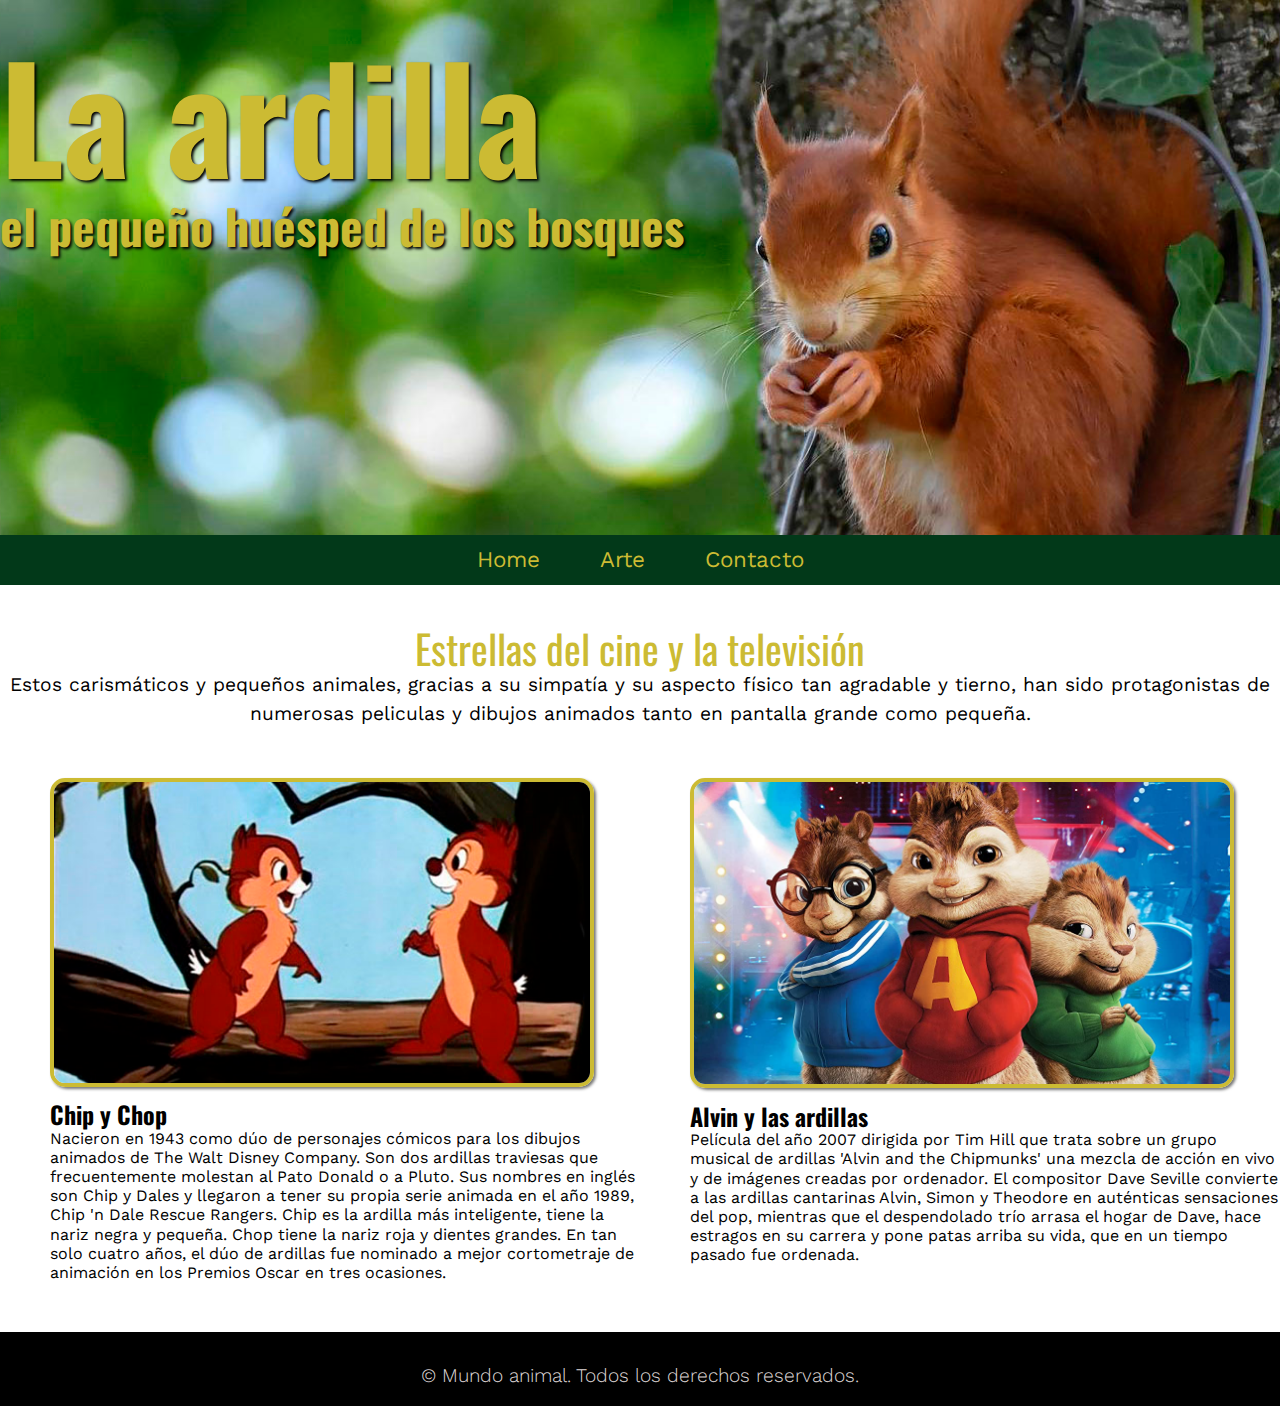
==== arte-ardilla.html @ ae0b6ac6 "añado paginas ardilla" ====
<!DOCTYPE html>
<html lang="es">
<head>
    <meta charset="UTF-8">
    <meta http-equiv="X-UA-Compatible" content="IE=edge">
    <meta name="viewport" content="width=device-width, initial-scale=1.0">
    <title>La ardilla, un animal de los bosques</title>

    <!-- Link a fuentes de google -->
    <link rel="preconnect" href="https://fonts.googleapis.com">
    <link rel="preconnect" href="https://fonts.gstatic.com" crossorigin>
    <link href="https://fonts.googleapis.com/css2?family=Open+Sans:ital,wght@0,400;0,800;1,400&family=Work+Sans:wght@300;400;600;700&display=swap" rel="stylesheet">
    <link rel="preconnect" href="https://fonts.googleapis.com">
    <link rel="preconnect" href="https://fonts.gstatic.com" crossorigin>
    <link href="https://fonts.googleapis.com/css2?family=Oswald:wght@400;600;700&display=swap" rel="stylesheet">

    <!-- reseteo de navegador -->
    <link rel="stylesheet" href="css/normalize.css">

    <!-- mis estilos css -->
    <link rel="stylesheet" href="css/estilos.css">


</head>
<body>

    <!-- Cabecera principal -->
    <header class="cabeceraPrincipal">
            <!-- Logo de cabecera principal -->
            
            <div class="cabecera anchoMaximo flex">
                <h1><span class="titulo">La ardilla</span><br> el pequeño huésped de los bosques</h1>
                
            </div>
    
            <!-- Menú de navegación -->
            <div>
                <nav class="navegacion">

                    <ul class="flex">
                        <li>
                            <a href="index.html">Home</a>
                        </li>
                        <li>
                            <a href="arte-ardilla.html">Arte</a>
                        </li>
                        <li>
                            <a href="contacto.html">Contacto</a>
                        </li>
                    </ul>
                </nav>
            </div>
    
    </header>

    <!--Contenido principal-->
    <main>

        <div class="anchoMaximo flex">
            <div class="contenidoSuperior">
                <h2>Estrellas del cine y la televisión</h2>
    
                <p>Estos carismáticos y pequeños animales, gracias a su simpatía y su aspecto físico tan agradable y tierno, han sido protagonistas de numerosas peliculas y dibujos animados tanto en pantalla grande como pequeña.
                </p>
    
            </div>

        </div>


        <section class="anchoMaximo">
            <div class="flex">
                <!-- columna 1 -->
                <div class="ancho50">
                    <img class="pelicula" src="imagenes/Chip-y-Chop.jpg" alt="">
                
                    <h3>Chip y Chop</h3>
                    <p>Nacieron en 1943 como dúo de personajes cómicos para los dibujos animados de The Walt Disney Company. Son dos ardillas traviesas que frecuentemente molestan al Pato Donald o a Pluto. Sus nombres en inglés son Chip y Dales y llegaron a tener su propia serie animada en el año 1989, Chip 'n Dale Rescue Rangers. Chip es la ardilla más inteligente, tiene la nariz negra y pequeña. Chop tiene la nariz roja y dientes grandes. En tan solo cuatro años, el dúo de ardillas fue nominado a mejor cortometraje de animación en los Premios Oscar en tres ocasiones.</p>
                </div>

                <!-- columna 2 -->
                <div class="ancho50">
                    <img class="pelicula" src="imagenes/pelicula-ardillas.jpg" alt="">
                
                    <h3>Alvin y las ardillas</h3>
                    <p>Película del año 2007 dirigida por Tim Hill que trata sobre un grupo musical de ardillas 'Alvin and the Chipmunks' una mezcla de acción en vivo y de imágenes creadas por ordenador. El compositor Dave Seville convierte a las ardillas cantarinas Alvin, Simon y Theodore en auténticas sensaciones del pop, mientras que el despendolado trío arrasa el hogar de Dave, hace estragos en su carrera y pone patas arriba su vida, que en un tiempo pasado fue ordenada.</p>
                </div>

            </div>






        </section>



        <!-- ------footer------------- -->
    <footer class="footerPrincipal">

        <div class="footerFinal">
            <p class="copyright">&copy; Mundo animal. <span>Todos los derechos reservados.</span></p>
        </div>

    </footer>

    </main>


    







    
</body>
</html>
---- css/estilos.css ----
/* estilos de la weba ardilla */
*{
    box-sizing: border-box;
    padding: 0;
    margin: 0;
}


p{
    font-family: 'Work Sans', sans-serif;
    font-size: 1.2em;
    line-height: 1.5em;
}

h1,h2,h3,h4{
    font-family: 'Oswald', sans-serif;
}







/* -------ESTILOS ESTRUCTURALES--------- */
.flex{
    display: flex;
    justify-content: space-between;
    flex-wrap: wrap;
}

.ancho50{
    flex-basis: 50%;
}


.grid{
    display: grid;
    grid-auto-flow: column;
    justify-content: space-evenly;
}


.anchoMaximo{ /* para dar un ancho máximo a la cabecera y no crezca más cuando la ventana es muy grande */
    max-width: 1300px;
    margin: 0 auto;
}


/* ---------HEADER PRINCIPAL Y NAVEGACIÓN-------------- */
.cabeceraPrincipal{
    background: url('../imagenes/ardilla1-header.jpg') center center / cover;
    min-height: 250px;
}



h1{
    color: #CCBB33;
    font-size: 3em;
    text-shadow: 2px 2px 3px #000;
}



.navegacion{
    background-color: #023919;
    margin-top: 250px;
    padding: 12px;  
}

nav a{
    text-decoration: none;
    color: #CCBB33;
    font-family: 'Work Sans', sans-serif;
    font-size: 1.4em;
    padding: 0 30px;
}

nav a:hover{
    color: #FFF;
}

.navegacion ul{
    list-style-type: none;
    justify-content: center;
}

.titulo{
    font-size: 3em;
    
}


/* secciones */

.ancho50 img{
    width: 85%;
    margin: 50px 50px;
    border: 4px solid #CCBB33;
    border-radius: 15px;
    box-shadow: 2px 2px 3px rgba(0, 0, 0, 0.536);
}
.ancho50 .textoDerecha{
    font-size: 1.3em;
    line-height: 1.3em;
    margin-bottom: 15px;
    margin-left: 0;
}



h2{
    margin-top: 40px;
    font-size: 2.5em;
    font-weight: 400;
    color: #CCBB33;
}

.contenidoSuperior h2{
    text-align: center;
}

.contenidoSuperior p{
    text-align: center;
    
}

.pelicula{
    width: 100%;
    border-radius: 15px;
}

.ancho50 .pelicula{
    margin-bottom: 10px; 
    
}

h3{
    font-size: 1.5em;
    margin-left: 50px;
}


.ancho50 p{
    font-size: 1em;
    line-height: 1.2em;
    margin-bottom: 50px;
    margin-left: 50px;
}





/* -----------------Footer principal-------------- */
.footerPrincipal{
    background: #000;
    padding: 15px; 
}



.footerFinal{
    font-family: 'Roboto', sans-serif;
    font-weight: 300;
    text-align: center;
    margin-top: 15px;
    color: #dfd7d7;
}


/* ----------------estilos formulario----------------- */
/* ESTA REGLA ES PARA IDENTIFICAR LA CAJA DEBAJO DEL NOMBRE DONDE HEMOS ESCRITO UN MENSAJE NUEVO  */
.mensaje-error{
    display: inline-block;
    padding: 10px 5px 5px 20px;
    font-size: 0.8em;
    color: #000;
    display: none;
}


form{
    font-family: 'Work Sans', sans-serif;
    width: 30%;
    margin: 30px auto;
    background: #CCBB33;
    color: #FFF;

}

form a{
    padding:0;
    margin: 0;
    border: none;
    background: none;
    text-decoration: none;
    font-size: 0.9em;
    color: #023919;
}

form a:hover {
    color: #FFF;
}


input[type="text"]{
    width: 90%;
    padding: 0.8em;
    margin: 10px 20px 20px;
    border: none;
    outline: none;
    color: #6E6E6E;
  -moz-border-radius: 10px;
  -webkit-border-radius: 10px;
  border-radius: 10px;
  box-shadow: none;
}

textarea{
    width: 90%;
    padding: 0.8em;
    margin: 0 20px;
    border: none;
    outline: none;
    color: #6E6E6E;
  -moz-border-radius: 10px;
  -webkit-border-radius: 10px;
  border-radius: 10px;
  box-shadow: none;
}

input[type="text"]:focus,
textarea:focus{
     -webkit-box-shadow: 2px 2px 2px #757070;
     -moz-box-shadow: 2px 2px 2px #757070;
     box-shadow: 2px 2px 2px #757070;
}  


input[name="dato-clausulas"]{
    margin-top: 10px;
    margin-left: 20px;
}


label[for="dato-acepto-clausulas"]{
    margin-right: 2em;
}

input[type="submit"]{
    
    width: 90%;
    margin: 20px;
    padding: 10px;
    border: 1px solid #023919;
    -moz-border-radius: 10px;
    -webkit-border-radius: 10px;
    border-radius: 10px;  
    background: #023919;
    color: #FFF;
    font-size: 1.3em;
    cursor: pointer;
}


input[type="submit"]:hover{
    background: #f0eded;
    color: #023919;
    border: none;
}
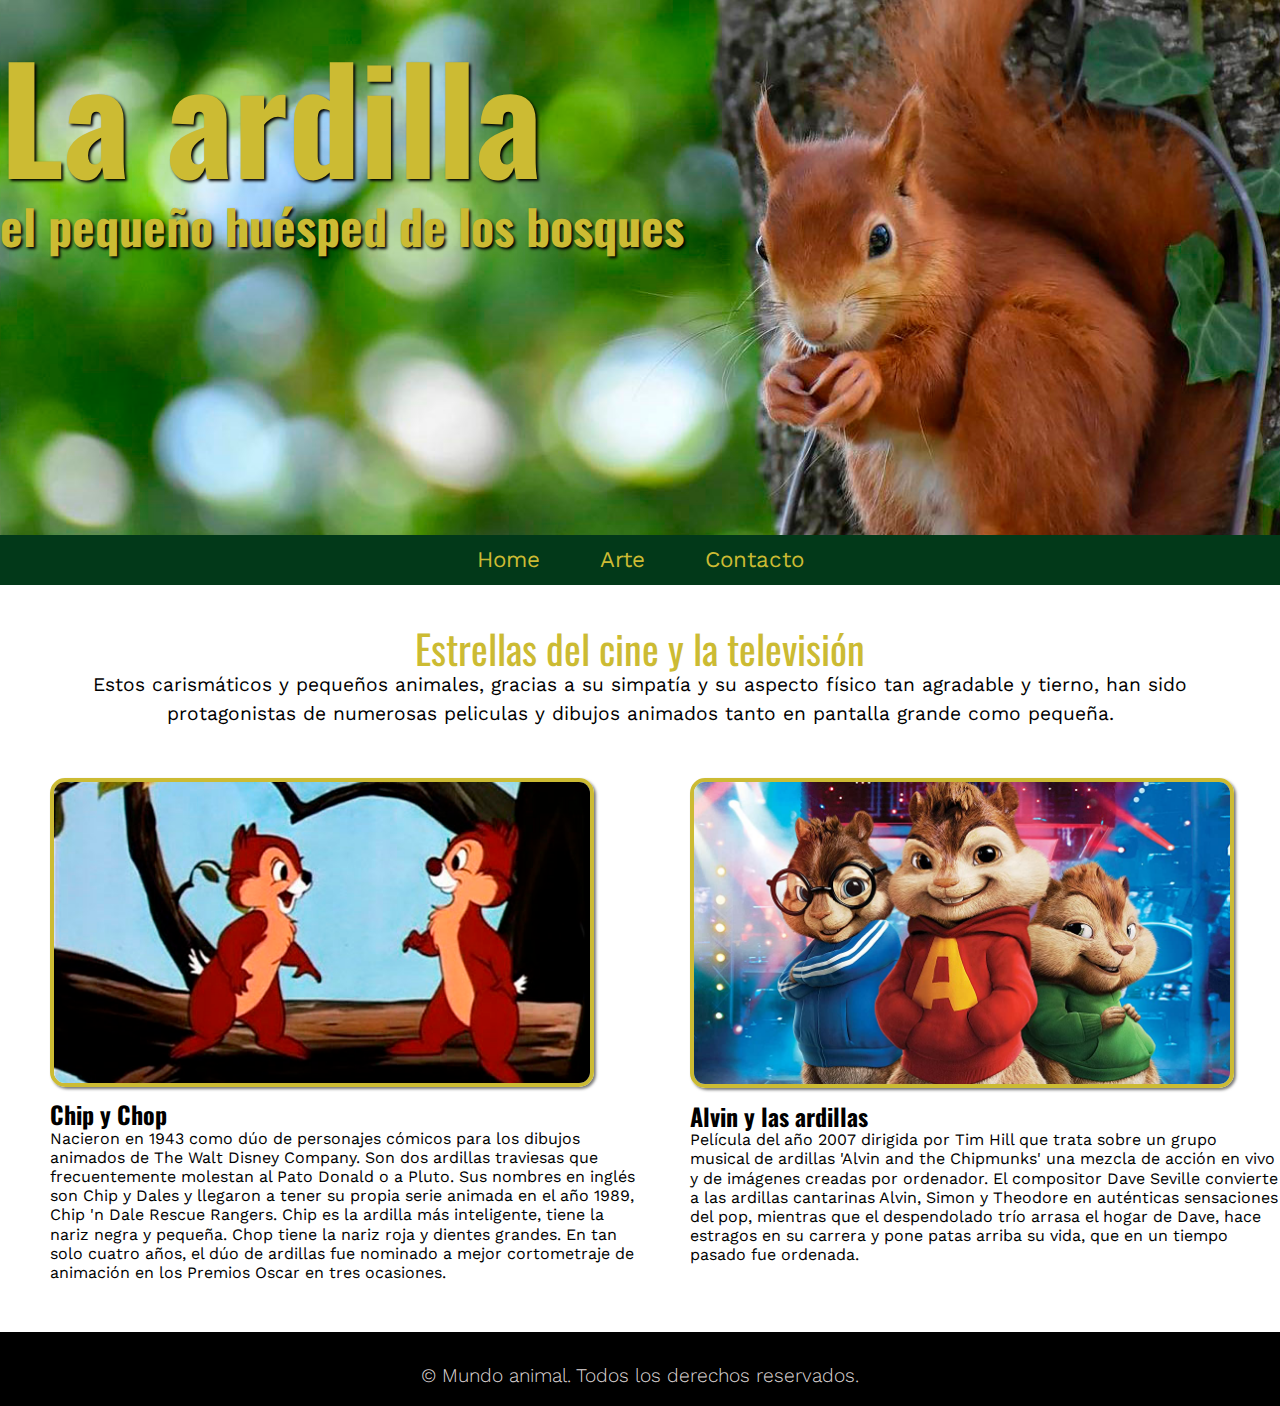
==== commit 07977ea7: "cambios en el title" ====
--- a/arte-ardilla.html
+++ b/arte-ardilla.html
@@ -4,7 +4,9 @@
     <meta charset="UTF-8">
     <meta http-equiv="X-UA-Compatible" content="IE=edge">
     <meta name="viewport" content="width=device-width, initial-scale=1.0">
-    <title>La ardilla, un animal de los bosques</title>
+    <title>La ardilla, protagonista de numerosas películas y series</title>
+
+    <meta name="description" content="La ardilla es un pequeño roedor habitante de los grandes bosques y protagonista de numerosas películas">
 
     <!-- Link a fuentes de google -->
     <link rel="preconnect" href="https://fonts.googleapis.com">
--- a/css/estilos.css
+++ b/css/estilos.css
@@ -31,6 +31,10 @@
 
 .ancho50{
     flex-basis: 50%;
+}
+
+.ancho33{
+    flex-basis: 33%; 
 }
 
 
@@ -103,7 +107,7 @@
 }
 .ancho50 .textoDerecha{
     font-size: 1.3em;
-    line-height: 1.3em;
+    line-height: 1.4em;
     margin-bottom: 15px;
     margin-left: 0;
 }
@@ -123,6 +127,7 @@
 
 .contenidoSuperior p{
     text-align: center;
+    padding: 0 50px;
     
 }
 
@@ -147,6 +152,41 @@
     line-height: 1.2em;
     margin-bottom: 50px;
     margin-left: 50px;
+}
+
+.anchoMaximo.ancho33{
+    align-items: center;
+    justify-content: space-evenly;
+}
+
+.ancho33{
+    align-items: center;
+}
+
+.ancho33 h3{
+    font-size: 1em;
+    text-align: center;
+    margin-bottom: 5px;  
+}
+
+.fotos{
+    width: 50%;
+    min-height: 200px;
+    margin-left: 131px;
+    margin-bottom: 50px;
+    border: 4px solid #CCBB33;
+    border-radius: 15px;
+    box-shadow: 2px 2px 3px rgba(0, 0, 0, 0.536);
+}
+
+.foto3{
+    width: 50%;
+    min-height: 222px;
+    margin-left: 131px;
+    margin-bottom: 50px;
+    border: 4px solid #CCBB33;
+    border-radius: 15px;
+    box-shadow: 2px 2px 3px rgba(0, 0, 0, 0.536);
 }
 
 
@@ -186,7 +226,7 @@
     width: 30%;
     margin: 30px auto;
     background: #CCBB33;
-    color: #FFF;
+    color: #000;
 
 }
 
@@ -196,7 +236,8 @@
     border: none;
     background: none;
     text-decoration: none;
-    font-size: 0.9em;
+    font-size: 1em;
+    font-weight: bold;
     color: #023919;
 }
 
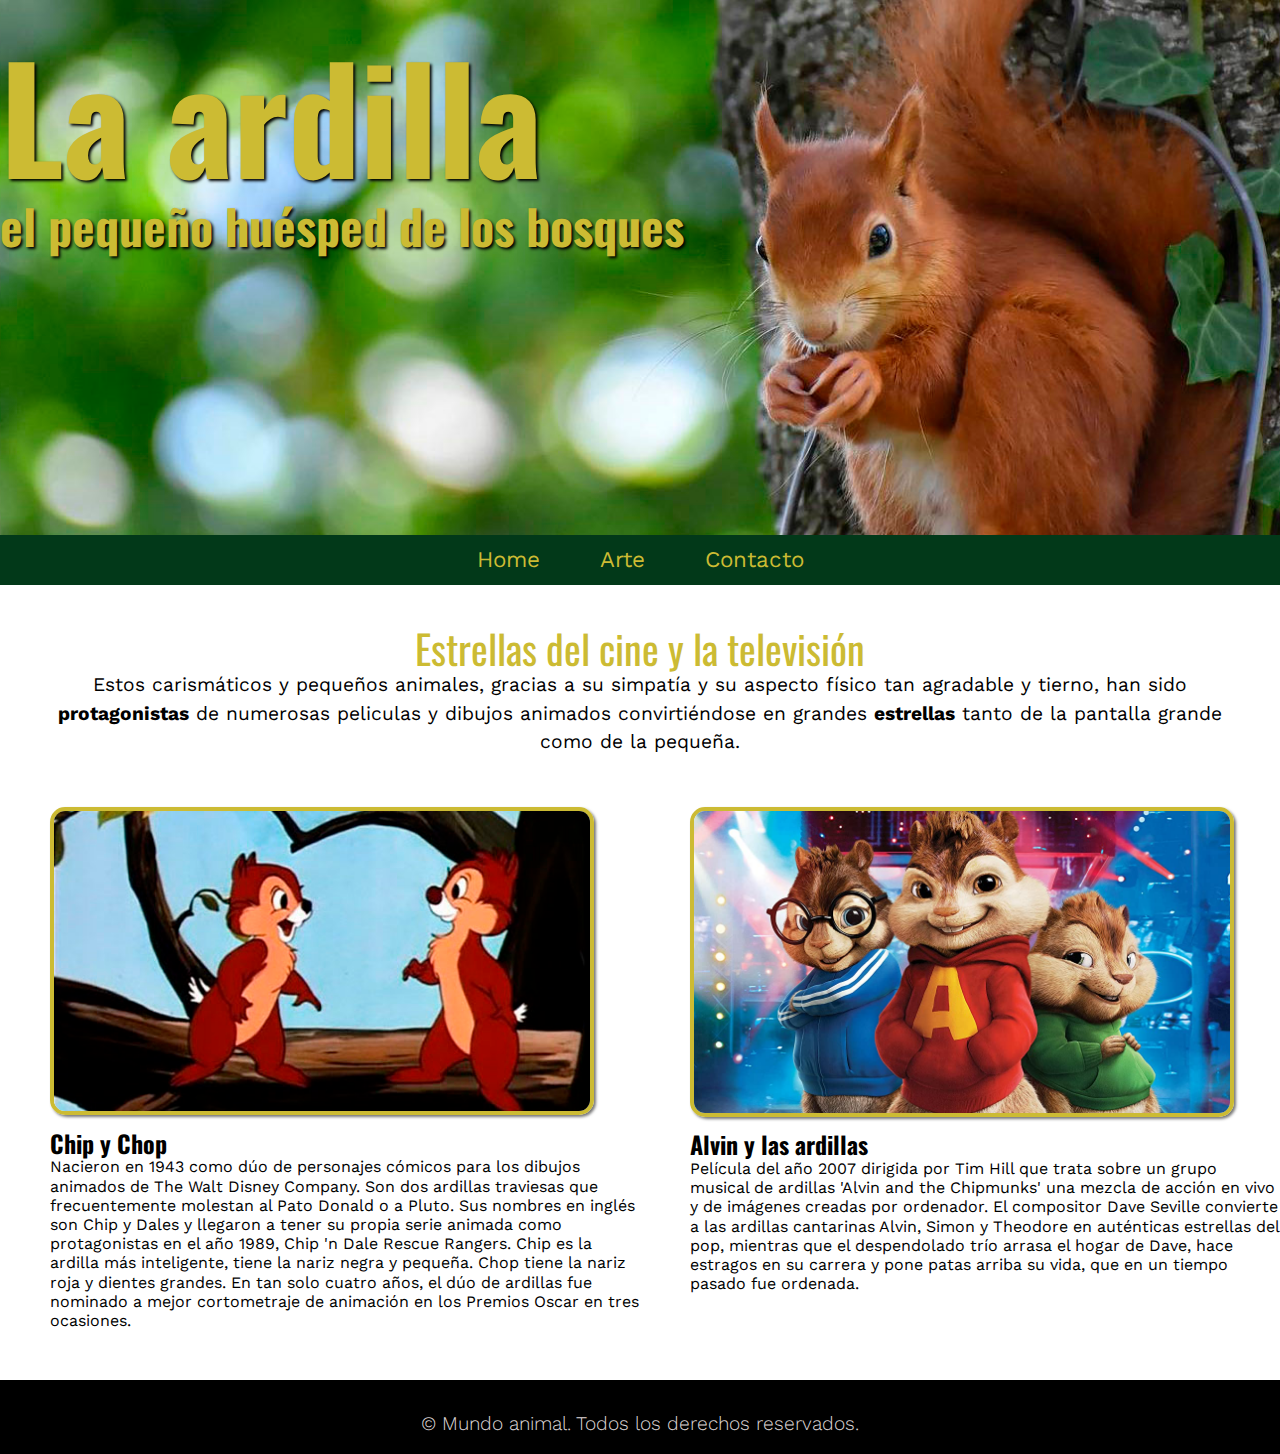
==== commit 45651634: "cambios de textos" ====
--- a/arte-ardilla.html
+++ b/arte-ardilla.html
@@ -6,7 +6,7 @@
     <meta name="viewport" content="width=device-width, initial-scale=1.0">
     <title>La ardilla, protagonista de numerosas películas y series</title>
 
-    <meta name="description" content="La ardilla es un pequeño roedor habitante de los grandes bosques y protagonista de numerosas películas">
+    <meta name="description" content="La ardilla es un animal roedor habitante de los grandes bosques y protagonista de numerosas películas">
 
     <!-- Link a fuentes de google -->
     <link rel="preconnect" href="https://fonts.googleapis.com">
@@ -62,7 +62,7 @@
             <div class="contenidoSuperior">
                 <h2>Estrellas del cine y la televisión</h2>
     
-                <p>Estos carismáticos y pequeños animales, gracias a su simpatía y su aspecto físico tan agradable y tierno, han sido protagonistas de numerosas peliculas y dibujos animados tanto en pantalla grande como pequeña.
+                <p>Estos carismáticos y pequeños animales, gracias a su simpatía y su aspecto físico tan agradable y tierno, han sido <strong>protagonistas</strong> de numerosas peliculas y dibujos animados convirtiéndose en grandes <strong>estrellas</strong> tanto de la pantalla grande como de la pequeña.
                 </p>
     
             </div>
@@ -74,18 +74,18 @@
             <div class="flex">
                 <!-- columna 1 -->
                 <div class="ancho50">
-                    <img class="pelicula" src="imagenes/Chip-y-Chop.jpg" alt="">
+                    <img class="pelicula" src="imagenes/Chip-y-Chop.jpg" alt="Imagen de la serie de dibujos animados de las ardillas Chip y Chop">
                 
                     <h3>Chip y Chop</h3>
-                    <p>Nacieron en 1943 como dúo de personajes cómicos para los dibujos animados de The Walt Disney Company. Son dos ardillas traviesas que frecuentemente molestan al Pato Donald o a Pluto. Sus nombres en inglés son Chip y Dales y llegaron a tener su propia serie animada en el año 1989, Chip 'n Dale Rescue Rangers. Chip es la ardilla más inteligente, tiene la nariz negra y pequeña. Chop tiene la nariz roja y dientes grandes. En tan solo cuatro años, el dúo de ardillas fue nominado a mejor cortometraje de animación en los Premios Oscar en tres ocasiones.</p>
+                    <p>Nacieron en 1943 como dúo de personajes cómicos para los dibujos animados de The Walt Disney Company. Son dos ardillas traviesas que frecuentemente molestan al Pato Donald o a Pluto. Sus nombres en inglés son Chip y Dales y llegaron a tener su propia serie animada como protagonistas en el año 1989, Chip 'n Dale Rescue Rangers. Chip es la ardilla más inteligente, tiene la nariz negra y pequeña. Chop tiene la nariz roja y dientes grandes. En tan solo cuatro años, el dúo de ardillas fue nominado a mejor cortometraje de animación en los Premios Oscar en tres ocasiones.</p>
                 </div>
 
                 <!-- columna 2 -->
                 <div class="ancho50">
-                    <img class="pelicula" src="imagenes/pelicula-ardillas.jpg" alt="">
+                    <img class="pelicula" src="imagenes/pelicula-ardillas.jpg" alt="Imagen de la película Alvin y las ardillas">
                 
                     <h3>Alvin y las ardillas</h3>
-                    <p>Película del año 2007 dirigida por Tim Hill que trata sobre un grupo musical de ardillas 'Alvin and the Chipmunks' una mezcla de acción en vivo y de imágenes creadas por ordenador. El compositor Dave Seville convierte a las ardillas cantarinas Alvin, Simon y Theodore en auténticas sensaciones del pop, mientras que el despendolado trío arrasa el hogar de Dave, hace estragos en su carrera y pone patas arriba su vida, que en un tiempo pasado fue ordenada.</p>
+                    <p>Película del año 2007 dirigida por Tim Hill que trata sobre un grupo musical de ardillas 'Alvin and the Chipmunks' una mezcla de acción en vivo y de imágenes creadas por ordenador. El compositor Dave Seville convierte a las ardillas cantarinas Alvin, Simon y Theodore en auténticas estrellas del pop, mientras que el despendolado trío arrasa el hogar de Dave, hace estragos en su carrera y pone patas arriba su vida, que en un tiempo pasado fue ordenada.</p>
                 </div>
 
             </div>
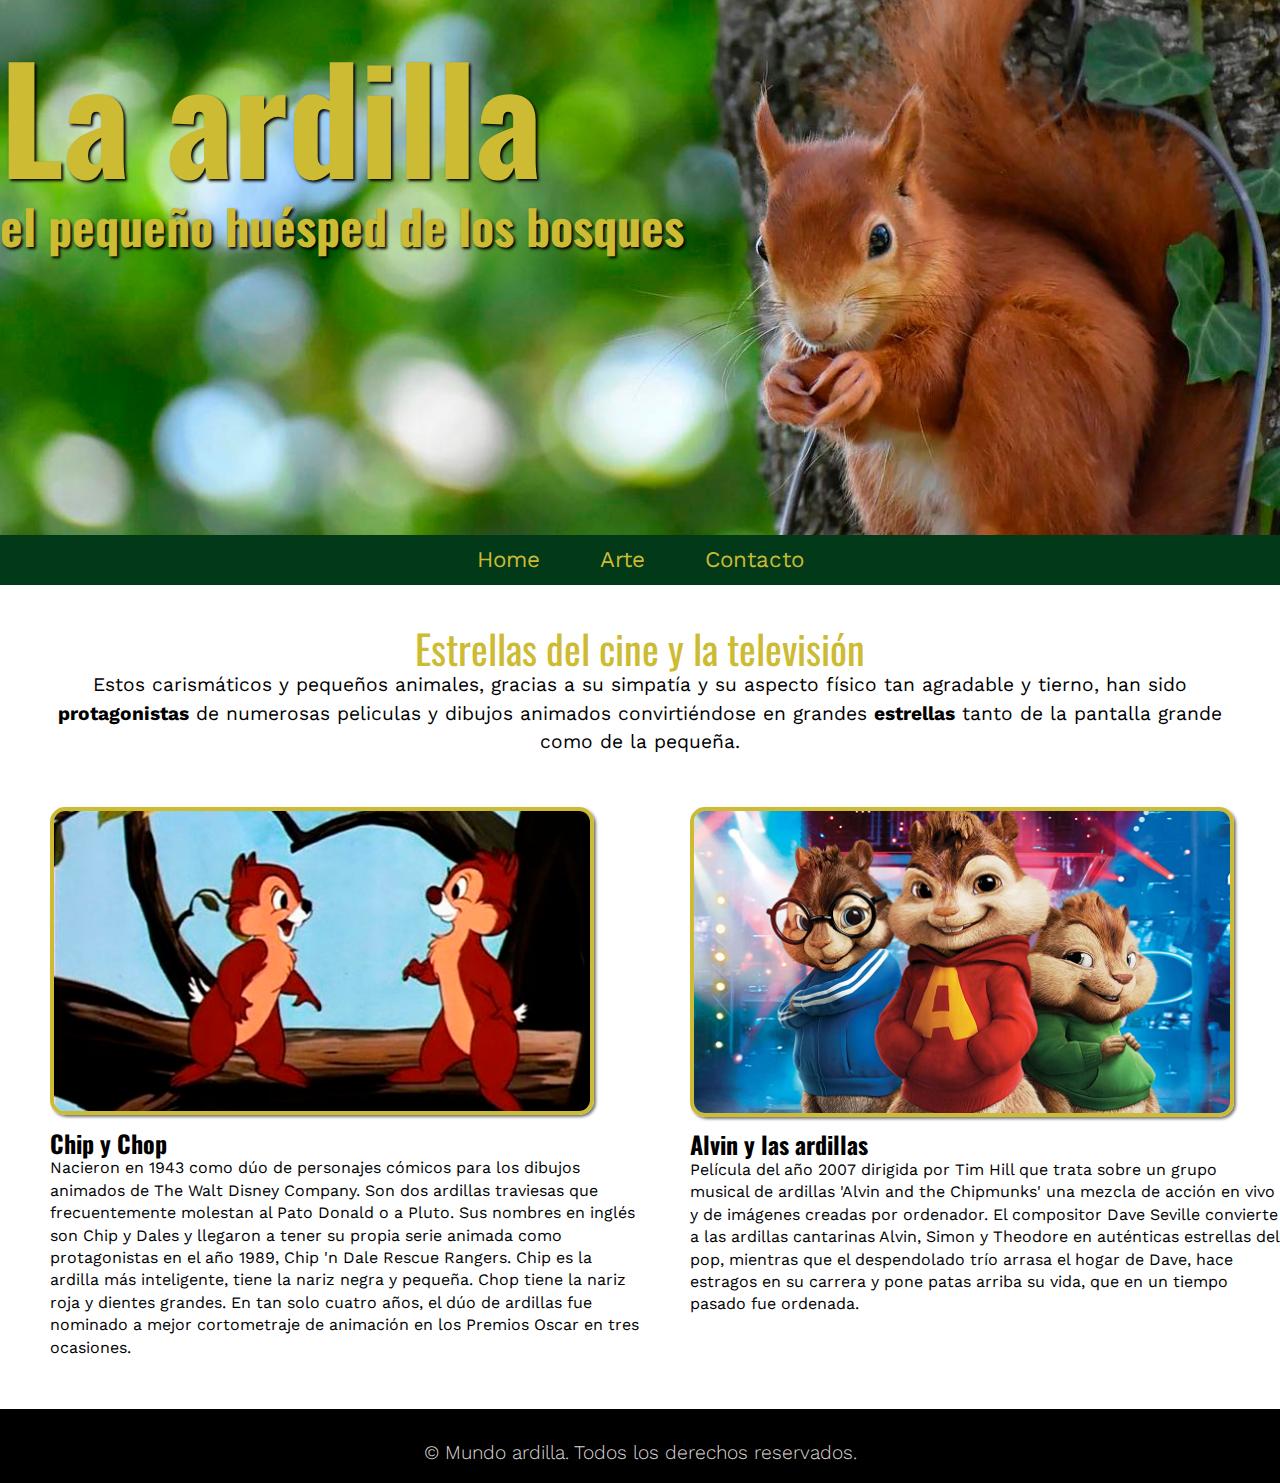
==== commit d649101c: "cambios footer" ====
--- a/arte-ardilla.html
+++ b/arte-ardilla.html
@@ -103,7 +103,7 @@
     <footer class="footerPrincipal">
 
         <div class="footerFinal">
-            <p class="copyright">&copy; Mundo animal. <span>Todos los derechos reservados.</span></p>
+            <p class="copyright">&copy; Mundo ardilla. <span>Todos los derechos reservados.</span></p>
         </div>
 
     </footer>
--- a/css/estilos.css
+++ b/css/estilos.css
@@ -149,7 +149,7 @@
 
 .ancho50 p{
     font-size: 1em;
-    line-height: 1.2em;
+    line-height: 1.4em;
     margin-bottom: 50px;
     margin-left: 50px;
 }
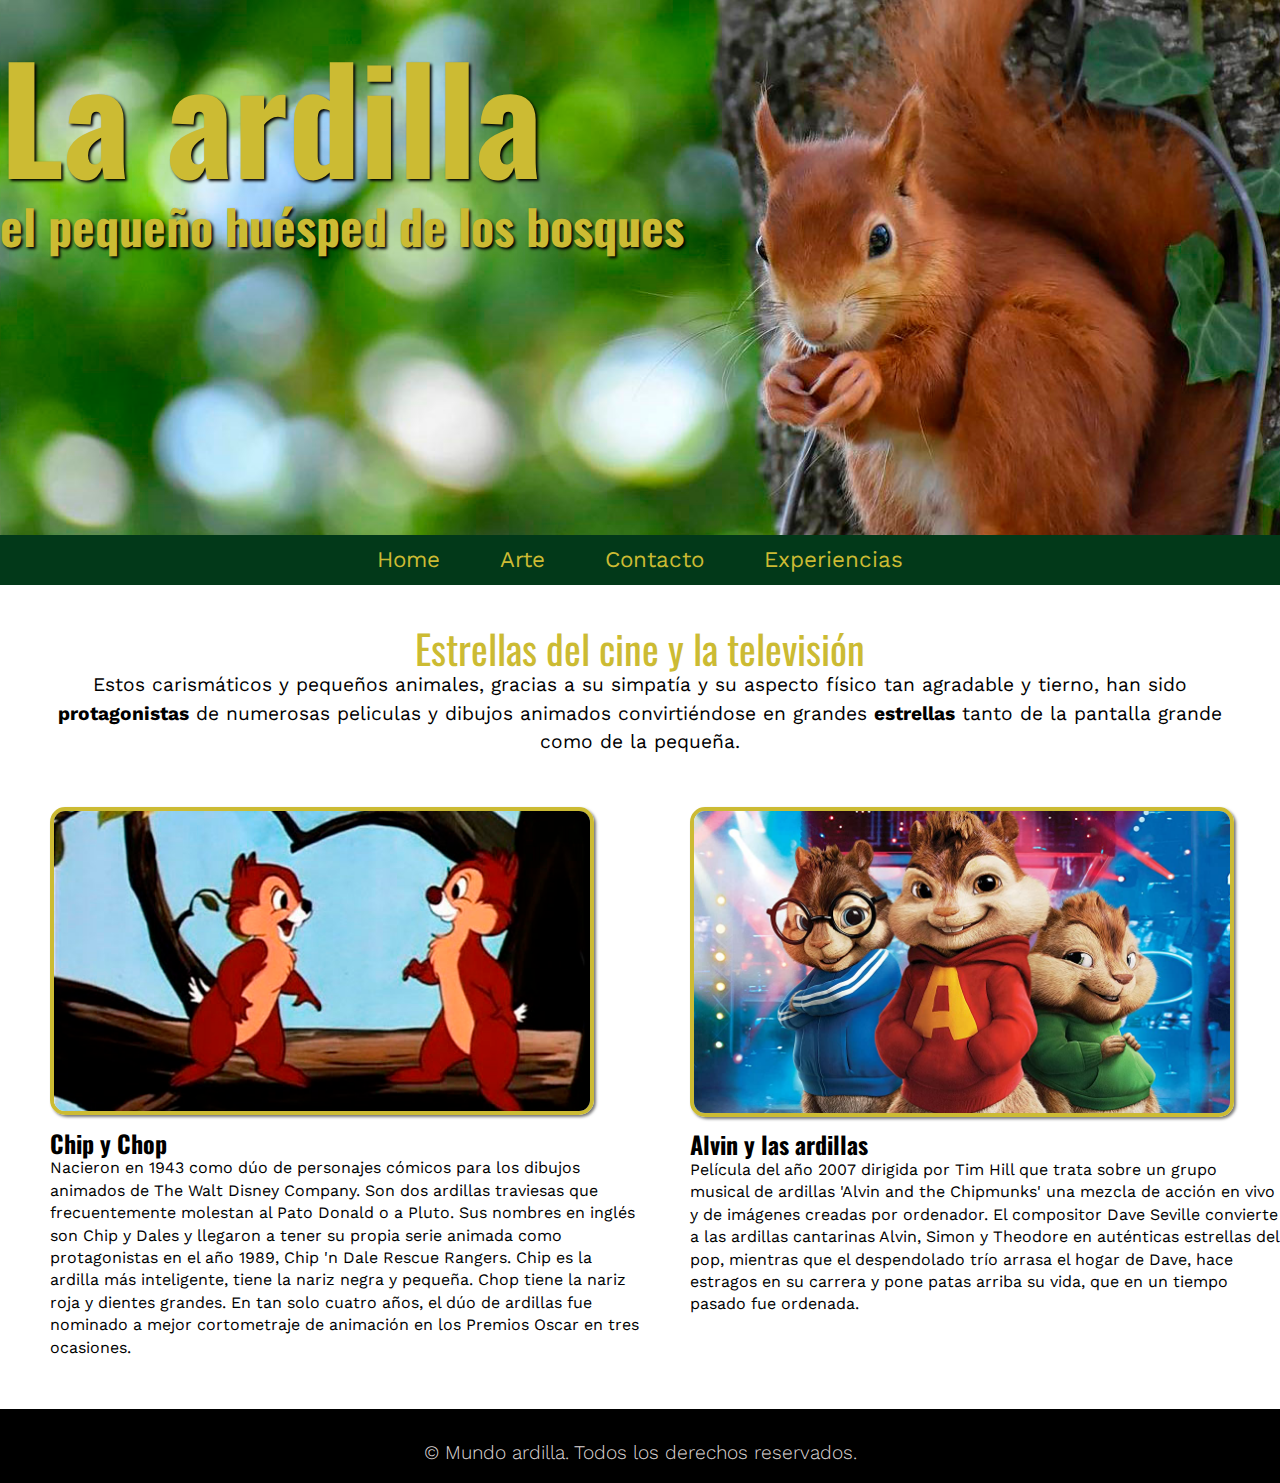
==== commit 992a267a: "cambios nav" ====
--- a/arte-ardilla.html
+++ b/arte-ardilla.html
@@ -48,6 +48,10 @@
                         </li>
                         <li>
                             <a href="contacto.html">Contacto</a>
+                        </li>
+
+                        <li>
+                            <a href="experiencias.html">Experiencias</a>
                         </li>
                     </ul>
                 </nav>
--- a/css/estilos.css
+++ b/css/estilos.css
@@ -94,6 +94,7 @@
     font-size: 3em;
     
 }
+
 
 
 /* secciones */
@@ -317,6 +318,55 @@
   
 
 
-
-
-
+/* ---------------------------------------------------------------------------------------------------
+
+experiencias
+
+---------------------------------------------------------------------------------------------------*/
+
+.ancho50 .pelicula.imagenexp {
+    margin-bottom: 50px;
+}
+
+.experiencia{
+    text-align: center;
+    margin-bottom: 4em;
+
+}
+
+.experiencia1 {
+    color: white;
+    background:  #CCBB33;
+    padding: 15px 50px;
+    border-radius: 25px;
+    font-size: 1.3em;
+    text-decoration: none;
+    font-family: 'Oswald', sans-serif;
+
+}
+
+.experiencia1:hover {
+    background-color: black;
+    color:  #CCBB33;
+}
+
+.experienciaTxt{
+    margin: 4em 0;
+        text-align: center;
+
+}
+.experienciaTxt h3{
+    margin-bottom: 1em;
+    margin-left: 0;
+    text-align: left;
+}
+
+.experienciaTxt p{
+    margin-bottom: 2em;
+    text-align: left;
+}
+
+
+.ancho50.experienciaTxt .textoDerecha {
+    margin-bottom: 2em;
+}
